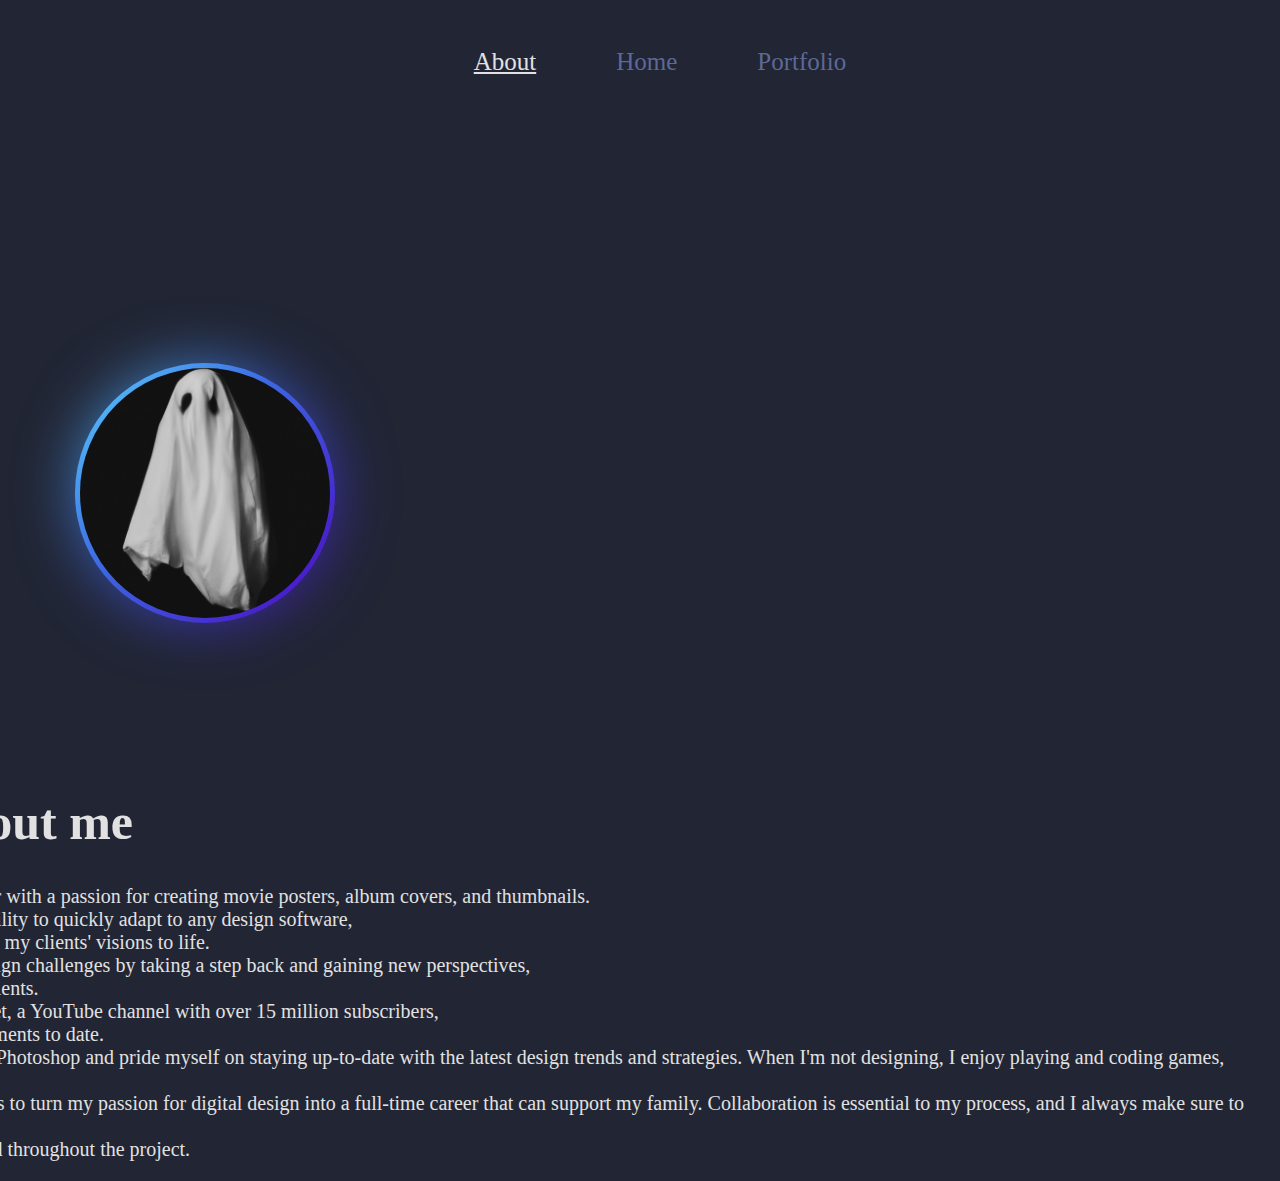
==== about/index.html @ 73d4c9ea "Made top_navbar flex, added class instead of style="*" for active nav link." ====
<!DOCTYPE html>

<html>

<head>

    <!-- HTML Meta Tags -->
    <meta name="description"
        content="Self-taught Digital Designer from scotland, Worked with many big names and helped grow channels.">

    <!-- Facebook Meta Tags -->
    <meta property="og:url" content="https://Ghillie.xyz/">
    <meta property="og:type" content="website">
    <meta property="og:title" content="Ghillie | About">
    <meta property="og:description"
        content="Self-taught Digital Designer from scotland, Worked with many big names and helped grow channels.">
    <meta property="og:image" content="">

    <!-- Twitter Meta Tags -->
    <meta name="twitter:card" content="summary_large_image">
    <meta property="twitter:domain" content="Ghillie.xyz">
    <meta property="twitter:url" content="https://Ghillie.xyz/">
    <meta name="twitter:title" content="Ghillie | About">
    <meta name="twitter:description"
        content="Self-taught Digital Designer from scotland, Worked with many big names and helped grow channels.">
    <meta name="twitter:image" content="">

    <!-- Meta Tags -->

    <meta charset="utf-8">
    <meta name="viewport" content="width=device-width, initial-scale=1.0, shrink-to-fit=no">
    <title>Ghillie | About</title>
    <link href="https://cdn.jsdelivr.net/npm/bootstrap@5.1.3/dist/css/bootstrap.min.css" rel="stylesheet"
        integrity="sha384-1BmE4kWBq78iYhFldvKuhfTAU6auU8tT94WrHftjDbrCEXSU1oBoqyl2QvZ6jIW3" crossorigin="anonymous">
    <link rel="stylesheet" href="/assets/css/main.css">
    <link rel="stylesheet" href="/assets/css/about.css">
    <link rel="stylesheet" href="/assets/css/spinglow.css">
    <link rel="shortcut icon" type="image/png" href="/assets/img/favicon.png">
</head>

<body ondragstart="return false">
    <!-- Page content -->
    <div class="main">
        <div class="top_navbar">
            <ul>
                <li><a href="/about/" class="nav_active_link">About</a></li>
                <li><a href="/">Home</a></li>
                <li><a href="/portfolio/">Portfolio</a></li>
            </ul>
        </div>
        <div class="container">
            <div class="row">
                <div class="col-sm-6">
                    <div class="spinglow"
                        style="margin-left: 3em; margin-top: 11.5em; text-align:left; background-image: url(/assets/ProfilePictures/GhilliePFP.png);">
                    </div>
                </div>
                <div class="col-sm-6">
                    <div class="about">
                        <h1 style="margin-left: -6em; margin-top: 3.5em; text-align:left;">A little bit about me</h1>
                        <p style="margin-left: -15em; text-align:left;">I am a highly skilled digital designer with a
                            passion for
                            creating movie
                            posters, album covers, and
                            thumbnails.<br>
                            With a keen eye for detail and an ability to quickly adapt to any design software,<br>
                            I am confident in my ability to bring my clients' visions to life.<br>
                            As a problem solver, I approach design challenges by taking a step back and gaining new
                            perspectives,<br>
                            ensuring the best outcome for my clients.<br>
                            My work with Daily Dose of Internet, a YouTube channel with over 15 million subscribers,<br>
                            has been one of my biggest achievements to date.<br>
                            In terms of software, I specialize in Photoshop and pride myself on staying up-to-date with
                            the latest design trends and strategies.
                            When I'm not designing, I enjoy playing and coding games, which helps fuel my
                            creativity.<br>
                            Looking ahead, my long-term goal is to turn my passion for digital design into a full-time
                            career that can support my family.
                            Collaboration is essential to my process, and I always make sure to share updates and
                            progress with
                            my<br>
                            clients to
                            ensure their input is valued throughout the project.<br></p>
                    </div>
                </div>
            </div>
        </div>
    </div>
</body>

</html>
---- assets/css/main.css ----
html,
body {
    min-height: 100%;
}

::selection {
    background: #4e00c2;
}

body {
    background: #212534 no-repeat center center fixed;
    -webkit-background-size: cover;
    -moz-background-size: cover;
    -o-background-size: cover;
    background-size: cover;
    overflow-x: hidden;
    font-family: Garamond, serif;
}

/* #region Main body CSS */
.main {
    margin-left: auto;
    margin-right: auto;
    text-align: center;
    min-height: calc(100vh - (var(--divider-physical-height)));
    display: flex;
    flex-direction: column;
    flex-wrap: nowrap;
    justify-content: normal;
    align-items: normal;
    align-content: normal;
}

.main:nth-child(1) {
    display: block;
    flex-grow: 0;
    flex-shrink: 1;
    flex-basis: auto;
    align-self: auto;
    order: 0;
}

.main:nth-child(2) {
    display: block;
    flex-grow: 1;
    flex-shrink: 1;
    flex-basis: auto;
    align-self: auto;
    order: 0;
}

.main h1 {
    color: #e1e1e1;
    font-weight: bold;
    font-size: 50px;
    margin-top: 1em;
}

.main h3 {
    color: #e1e1e1;
    font-weight: bold;
    font-size: 35px;
    margin-top: -25px;
}

.main p {
    color: #e1e1e1;
    font-size: 25px;
}

.main a {
    color: #e1e1e1;
    font-size: 25px;
    text-align: center;
    text-decoration: none;
}

/* #endregion */

/* #region Top Navbar CSS */
.top_navbar {
    margin-top: 2em;
    margin-bottom: 2em;
    text-align: center;
    display: flex;
    justify-content: center;
}
.top_navbar ul {
    display: flex;
    justify-content: center;
    flex-direction: row;
}

@media (max-width: 900px) {
    .top_navbar ul {
        flex-direction: column;
    }
    /* .top_navbar ul li:nth-of-type(1) {
        order: 2 !important;
    }
    .top_navbar ul li:nth-of-type(2) {
        order: 1 !important;
    }
    .top_navbar ul li:nth-of-type(3) {
        order: 3 !important;
    } */
}
/* .top_navbar ul li:nth-of-type(1) {
    order: 1;
}
.top_navbar ul li:nth-of-type(2) {
    order: 2;
}
.top_navbar ul li:nth-of-type(3) {
    order: 3;
} */

.top_navbar li {
    display: inline;
    padding-right: 2.5em;
    padding-left: 2.5em;
}

.top_navbar li a {
    color: #5d6996;
    font-size: 25px;
    text-decoration: none;
    transition: .5s;
}

.top_navbar li a:hover {
    color: #95acff;
    text-align: center;
}

.top_navbar li a.nav_active_link {
    color: #e1e1e1;
    text-decoration: underline;
}

/* #endregion */


/* #region Footer CSS */
.footer {
    background-color: #191c29;
    padding-top: 1em;
    padding-bottom: 1em;
    /* position: fixed; */
    bottom: 0;
    /* margin-top: 5rem; */
    width: 100%;
}

.footer ul {
    margin-bottom: 0;
}

.footer li {
    display: inline;
    padding-right: 5em;
    padding-left: 5em;
}

.footer li a {
    color: #5d6996;
    text-align: center;
    transition: .75s;
}

.footer li a:hover {
    color: #e1e1e1;
}

/* #endregion */

.worked_with {
    color: white;
    text-align: center;
    min-height: calc(100vh - (var(--divider-physical-height) / 2));
}

.worked_with .row>div:hover .explain_box {
    opacity: 1;
    transition: 1s opacity ease-in-out;
}

.worked_with .explain_box {
    margin-left: auto;
    margin-right: auto;
    width: 75%;
    margin-top: 2rem;
    transition: 1s opacity ease-in-out;
    user-select: none;
    opacity: 0;
    position: relative;
    border-radius: 15px;
    background-color: #191c29;
    padding: 20px;
    box-shadow: 0 0 25px 0 rgba(0, 0, 0, .75);
}

.explain_box h1 {
    font-weight: bold;
}

/* #region Scrollbar CSS */
/* Firefox */
* {
    scrollbar-width: thin;
    scrollbar-color: #4e00c2 #212534;
}

/* Chrome, Edge, and Safari */
*::-webkit-scrollbar {
    width: 5px;
}

*::-webkit-scrollbar-track {
    background: #212534;
}

*::-webkit-scrollbar-thumb {
    background-color: #4e00c2;
    border-radius: 0px;
    border: 0px none #212534;
}

/* #endregion */
---- assets/css/about.css ----
html,
body {
    min-height: 100%;
}


/* Style page content */
/* About Stuff Here */

.about {
    margin-left: auto;
    margin-right: auto;
    text-align: center;
}

.about h1 {
    color: #e1e1e1;
}

.about p {
    color: #e1e1e1;
    font-size: 20px;
}
---- assets/css/spinglow.css ----
@property --spinglow-rotate {
    syntax: "<angle>";
    initial-value: 132deg;
    inherits: false;
}

:root {
    --spinwglow-height: 250px;
    --spinwglow-width: 250px;
}

/* Profile Picture Spin content */
.spinglow {
    background: #191c29;
    width: var(--spinwglow-width);
    height: var(--spinwglow-height);
    position: relative;
    border-radius: 250px;
    justify-content: center;
    align-items: center;
    text-align: center;
    margin-left: auto;
    margin-right: auto;
    margin-top: 5em;
    display: flex;
    font-size: 1.5em;
    color: rgba(88, 199, 250, 0);
    font-weight: bold;
    background-size: cover;
    background-position: center;
    transition: 0.4s;
}

.spinglow:hover {
    /* Show Review Box with review in it */
    color: #e1e1e1;
}

/* Spinning Glow Size */
.spinglow::before {
    content: "";
    width: 260px;
    height: 260px;
    border-radius: 250px;
    background-image: linear-gradient(var(--spinglow-rotate), #5ddcff, #3c67e3 43%, #4e00c2);
    position: absolute;
    z-index: -1;
    animation: spin 2.5s linear infinite;
}

.spinglow::after {
    position: absolute;
    content: "";
    z-index: -1;
    width: 300px;
    height: 300px;
    border-radius: 250px;
    transform: scale(0.8);
    filter: blur(calc(var(--spinwglow-height) / 6));
    background-image: linear-gradient(var(--spinglow-rotate), #5ddcff, #3c67e3 43%, #4e00c2);
    opacity: 1;
    animation: spin 2.5s linear infinite;
}

@keyframes spin {
    0% {
        --spinglow-rotate: 0deg;
    }

    100% {
        --spinglow-rotate: 360deg;
    }
}

/* Profile Picture Spin content */
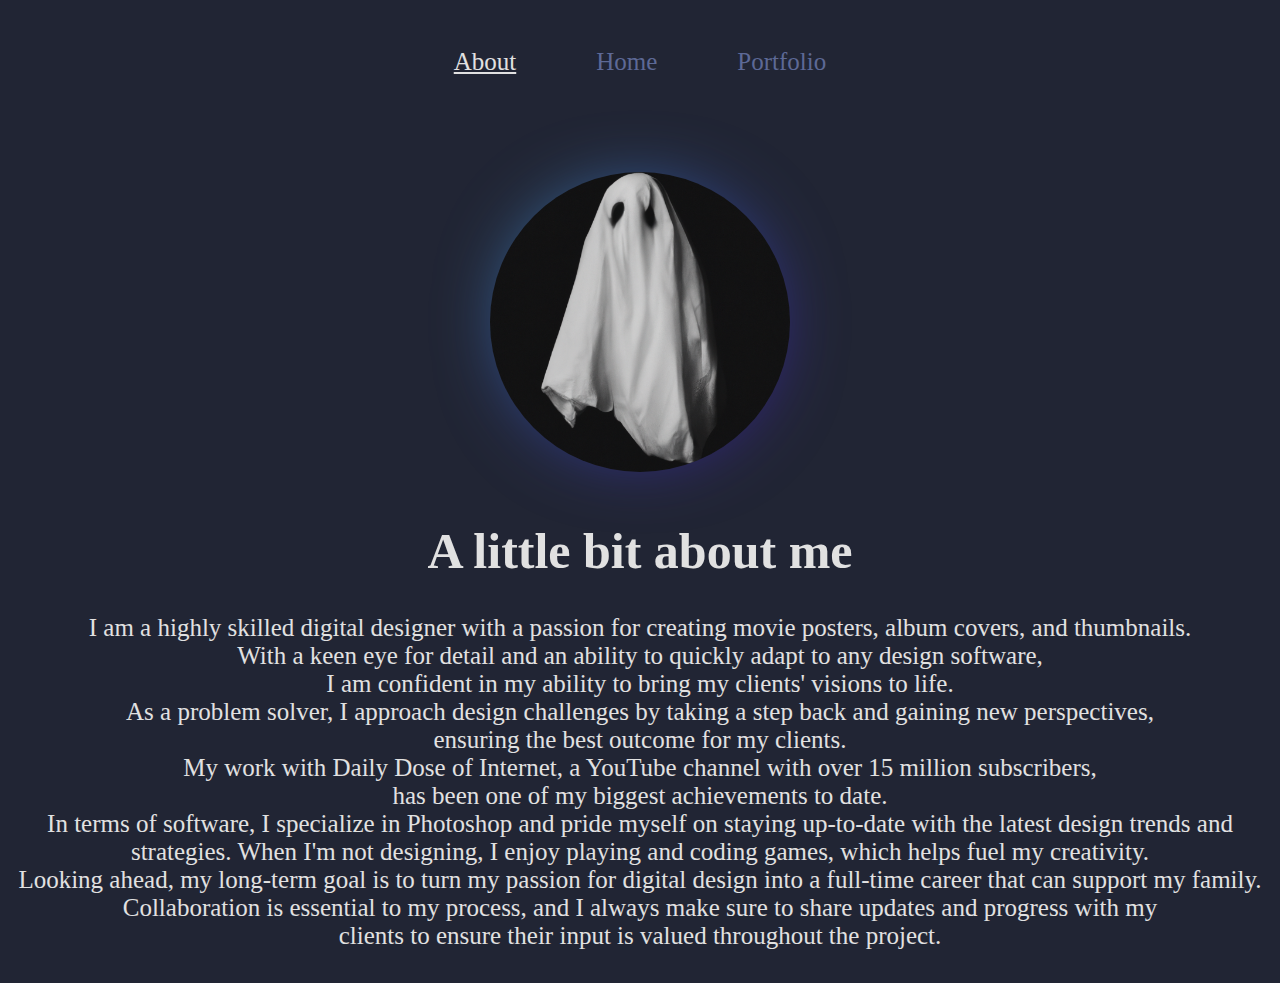
==== commit 375b63c0: "Portfolio Meta" ====
--- a/about/index.html
+++ b/about/index.html
@@ -40,7 +40,7 @@
 
 <body ondragstart="return false">
     <!-- Page content -->
-    <div class="main">
+    <div class="main" style="min-height: 100vh;">
         <div class="top_navbar">
             <ul>
                 <li><a href="/about/" class="nav_active_link">About</a></li>
@@ -48,14 +48,50 @@
                 <li><a href="/portfolio/">Portfolio</a></li>
             </ul>
         </div>
-        <div class="container">
+        <div class="container" style="justify-content: center;
+        align-items: center;
+        display: flex;
+        flex-grow: 1;">
             <div class="row">
-                <div class="col-sm-6">
+                <div class="col-md-3">
+                    <div class="spinglow spinglow-responsive" data-spinglow-scale="0.8" data-spinglow-max-width="300"
+                        style="background-image: url(/assets/ProfilePictures/GhilliePFP.png);margin-top:3rem;">
+                    </div>
+                </div>
+                <div class="text-center text-md-start col-md-9">
+                    <h1 class="fs-1">A little bit about me</h1>
+                    <p class="fs-5">I am a highly skilled digital designer with a
+                        passion for
+                        creating movie
+                        posters, album covers, and
+                        thumbnails.<br>
+                        With a keen eye for detail and an ability to quickly adapt to any design software,<br>
+                        I am confident in my ability to bring my clients' visions to life.<br>
+                        As a problem solver, I approach design challenges by taking a step back and gaining new
+                        perspectives,<br>
+                        ensuring the best outcome for my clients.<br>
+                        My work with Daily Dose of Internet, a YouTube channel with over 15 million subscribers,<br>
+                        has been one of my biggest achievements to date.<br>
+                        In terms of software, I specialize in Photoshop and pride myself on staying up-to-date with
+                        the latest design trends and strategies.
+                        When I'm not designing, I enjoy playing and coding games, which helps fuel my
+                        creativity.<br>
+                        Looking ahead, my long-term goal is to turn my passion for digital design into a full-time
+                        career that can support my family.
+                        Collaboration is essential to my process, and I always make sure to share updates and
+                        progress with
+                        my<br>
+                        clients to
+                        ensure their input is valued throughout the project.<br></p>
+                </div>
+            </div>
+            <!-- <div class="row">
+                <div class="col-md-6">
                     <div class="spinglow"
                         style="margin-left: 3em; margin-top: 11.5em; text-align:left; background-image: url(/assets/ProfilePictures/GhilliePFP.png);">
                     </div>
                 </div>
-                <div class="col-sm-6">
+                <div class="col-md-6">
                     <div class="about">
                         <h1 style="margin-left: -6em; margin-top: 3.5em; text-align:left;">A little bit about me</h1>
                         <p style="margin-left: -15em; text-align:left;">I am a highly skilled digital designer with a
@@ -83,9 +119,10 @@
                             ensure their input is valued throughout the project.<br></p>
                     </div>
                 </div>
-            </div>
+            </div> -->
         </div>
     </div>
+    <script src="/assets/js/spinglow_responsive.js"></script>
 </body>
 
 </html>--- a/assets/css/main.css
+++ b/assets/css/main.css
@@ -85,7 +85,9 @@
     display: flex;
     justify-content: center;
 }
+
 .top_navbar ul {
+    padding-left: 0;
     display: flex;
     justify-content: center;
     flex-direction: row;
@@ -95,6 +97,7 @@
     .top_navbar ul {
         flex-direction: column;
     }
+
     /* .top_navbar ul li:nth-of-type(1) {
         order: 2 !important;
     }
@@ -105,6 +108,7 @@
         order: 3 !important;
     } */
 }
+
 /* .top_navbar ul li:nth-of-type(1) {
     order: 1;
 }
@@ -140,37 +144,6 @@
 
 /* #endregion */
 
-
-/* #region Footer CSS */
-.footer {
-    background-color: #191c29;
-    padding-top: 1em;
-    padding-bottom: 1em;
-    /* position: fixed; */
-    bottom: 0;
-    /* margin-top: 5rem; */
-    width: 100%;
-}
-
-.footer ul {
-    margin-bottom: 0;
-}
-
-.footer li {
-    display: inline;
-    padding-right: 5em;
-    padding-left: 5em;
-}
-
-.footer li a {
-    color: #5d6996;
-    text-align: center;
-    transition: .75s;
-}
-
-.footer li a:hover {
-    color: #e1e1e1;
-}
 
 /* #endregion */
 
@@ -226,4 +199,69 @@
     border: 0px none #212534;
 }
 
-/* #endregion */+/* #endregion */
+
+
+.recent_work {
+    /* min-height: calc(100vh - (var(--divider-physical-height) / 2)); */
+    /* display: flex; */
+    /* flex-direction: column; */
+    /* justify-content: center; */
+    /* align-items: center; */
+    position: relative;
+}
+
+.recent_work {
+    min-height: calc(100vh - (var(--divider-physical-height) / 2));
+    display: flex;
+    flex-direction: column;
+    flex-wrap: nowrap;
+    justify-content: normal;
+    align-items: normal;
+    align-content: normal;
+}
+
+.recent_work_content {
+    min-height: 50vh;
+    margin-bottom: 4rem;
+    display: block;
+    flex-grow: 1;
+    flex-shrink: 1;
+    flex-basis: auto;
+    align-self: auto;
+    order: 0;
+}
+
+.footer {
+    display: flex;
+    flex-grow: 0;
+    flex-shrink: 1;
+    flex-basis: auto;
+    align-self: auto;
+    order: 0;
+    justify-content: center;
+    flex-direction: row;
+}
+
+.footer ul {
+    padding-left: 0;
+    display: flex;
+    justify-content: center;
+    flex-direction: row;
+    gap: 8rem;
+    font-size: 2rem;
+    list-style-type: none;
+}
+
+.footer a {
+    color: white;
+    text-decoration: none;
+}
+
+@media (max-width: 900px) {
+    .footer ul {
+        margin-top: 2rem;
+        gap: 5px;
+        flex-direction: column;
+    }
+}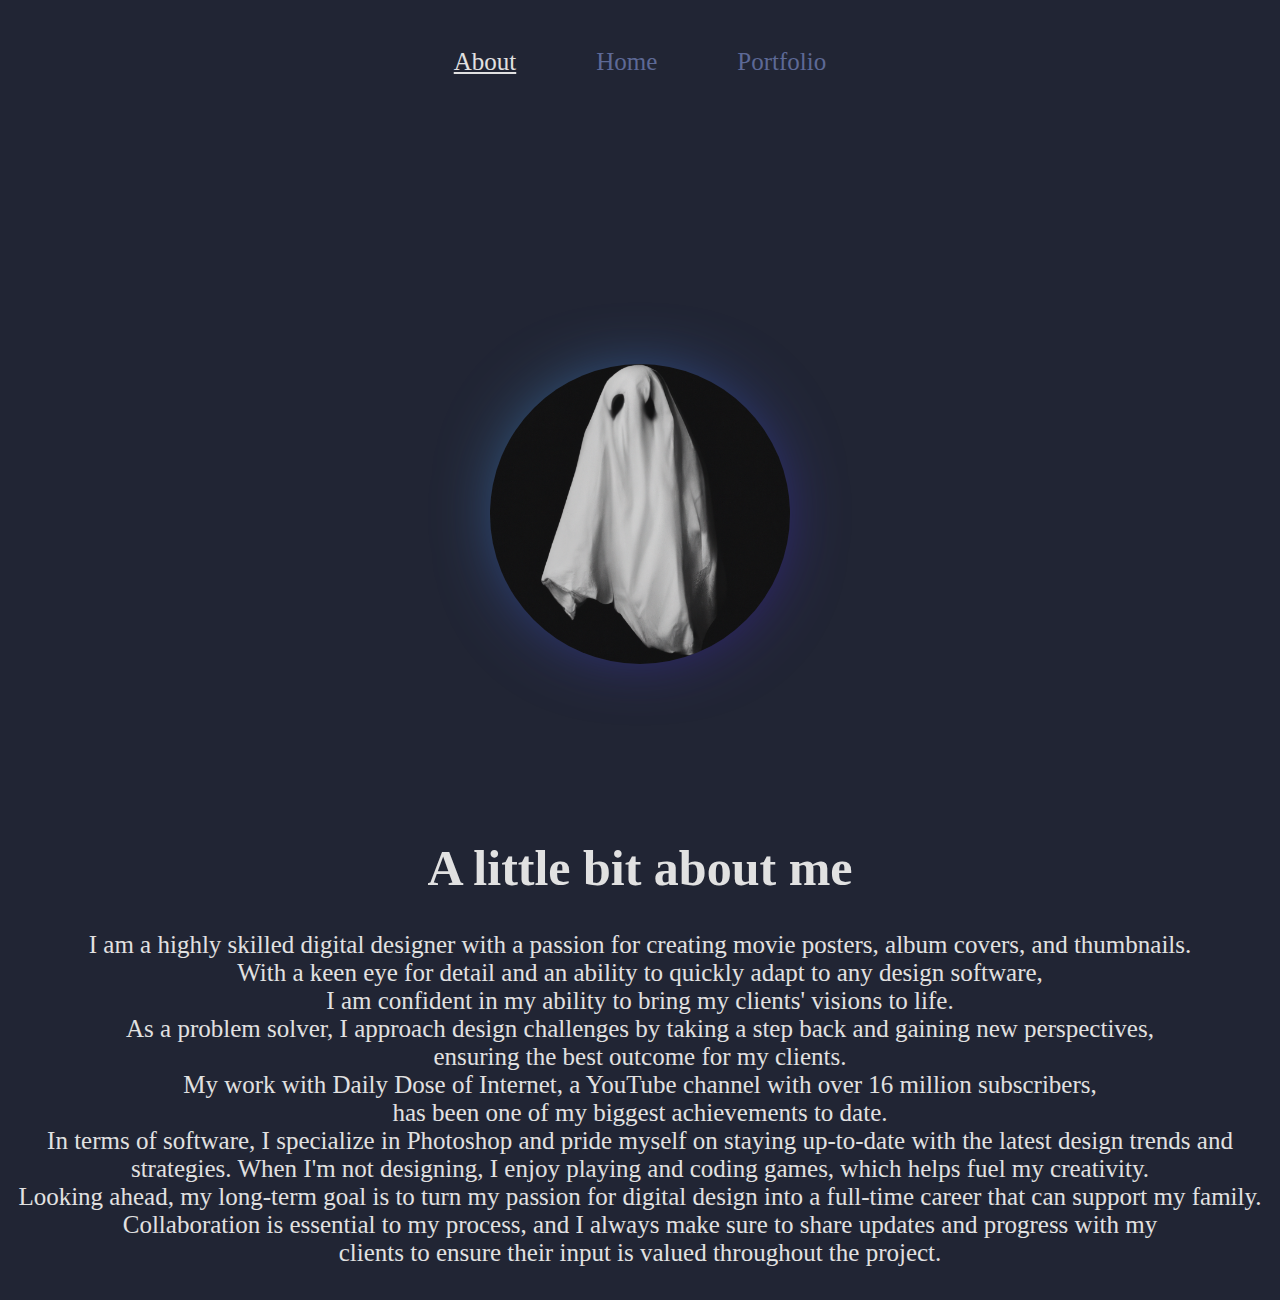
==== commit b1297e05: "updated 404 and sub counts" ====
--- a/about/index.html
+++ b/about/index.html
@@ -40,7 +40,7 @@
 
 <body ondragstart="return false">
     <!-- Page content -->
-    <div class="main" style="min-height: 100vh;">
+    <div class="main" style="min-height: 100%;">
         <div class="top_navbar">
             <ul>
                 <li><a href="/about/" class="nav_active_link">About</a></li>
@@ -55,12 +55,13 @@
             <div class="row">
                 <div class="col-md-3">
                     <div class="spinglow spinglow-responsive" data-spinglow-scale="0.8" data-spinglow-max-width="300"
-                        style="background-image: url(/assets/ProfilePictures/GhilliePFP.png);margin-top:3rem;">
+                        style="background-image: url(/assets/ProfilePictures/GhilliePFP.png);margin-top: 10em;">
                     </div>
                 </div>
                 <div class="text-center text-md-start col-md-9">
-                    <h1 class="fs-1">A little bit about me</h1>
-                    <p class="fs-5">I am a highly skilled digital designer with a
+                    <h1 class="fs-1" style="margin-top: 3.5em;">A little bit about me</h1>
+                    <p class="fs-5">I am a highly skilled digital designer
+                        with a
                         passion for
                         creating movie
                         posters, album covers, and
@@ -70,7 +71,7 @@
                         As a problem solver, I approach design challenges by taking a step back and gaining new
                         perspectives,<br>
                         ensuring the best outcome for my clients.<br>
-                        My work with Daily Dose of Internet, a YouTube channel with over 15 million subscribers,<br>
+                        My work with Daily Dose of Internet, a YouTube channel with over 16 million subscribers,<br>
                         has been one of my biggest achievements to date.<br>
                         In terms of software, I specialize in Photoshop and pride myself on staying up-to-date with
                         the latest design trends and strategies.
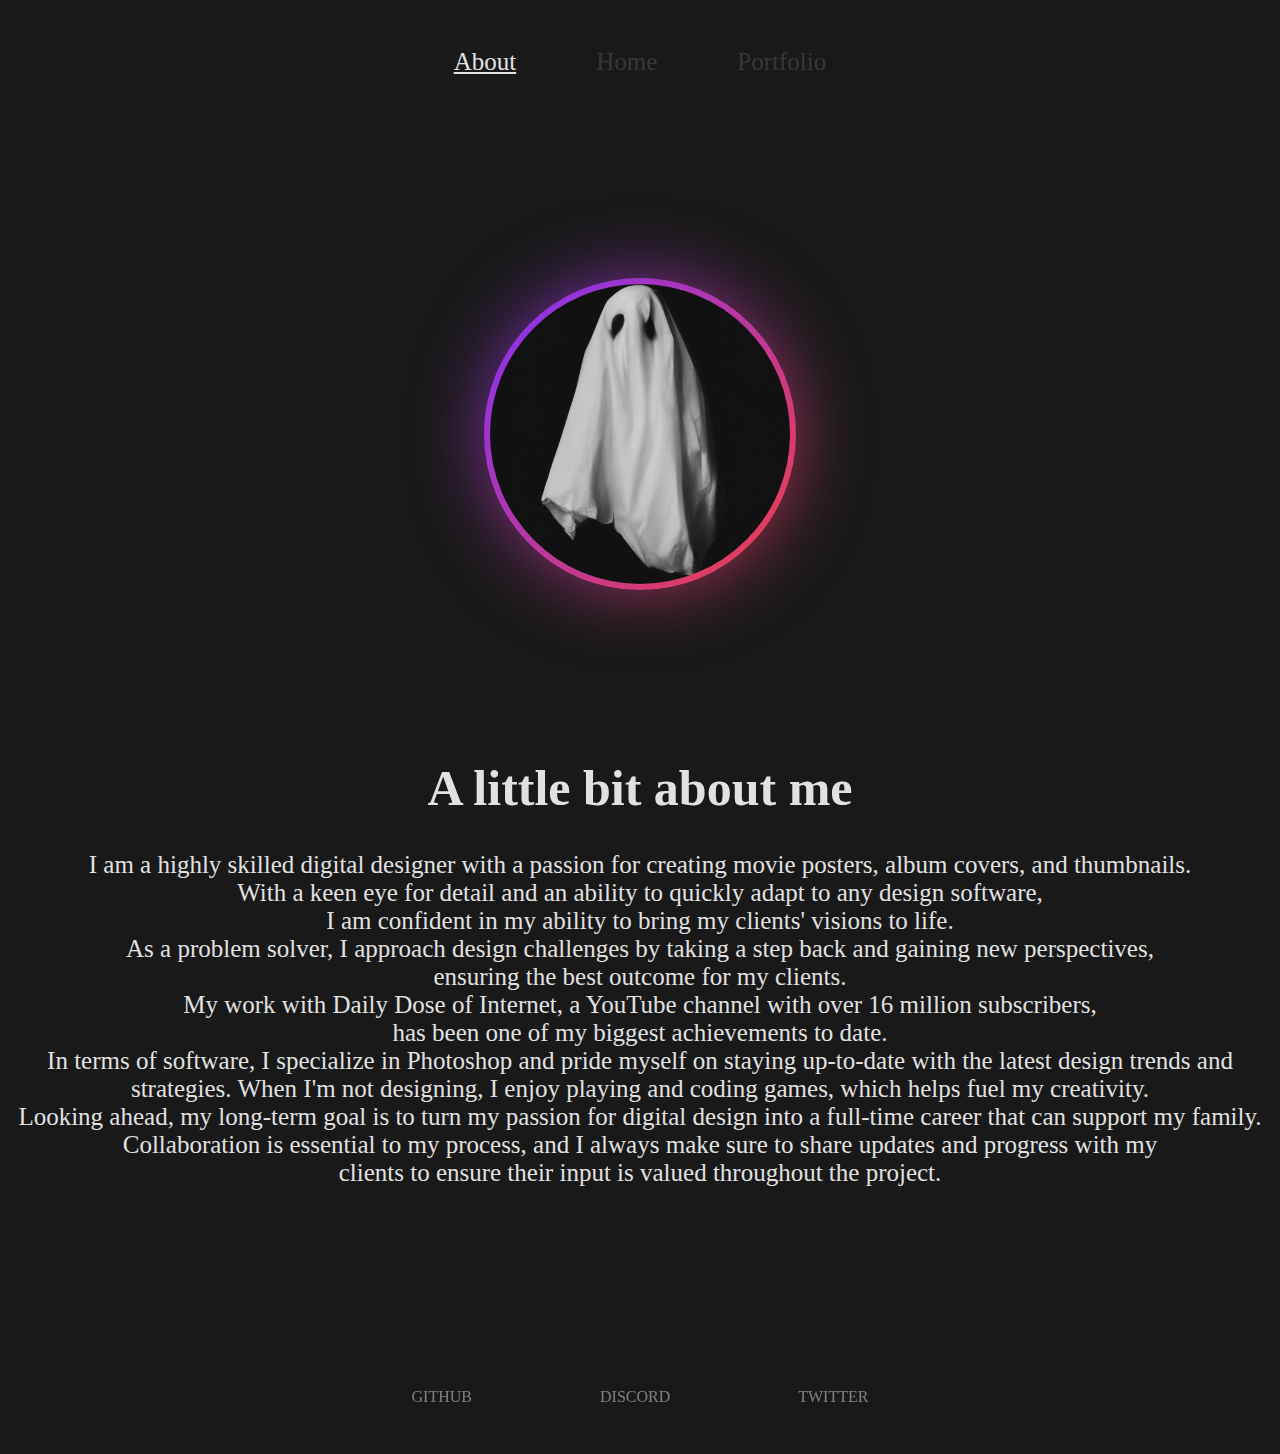
==== commit 23db0f4f: "Design Change" ====
--- a/about/index.html
+++ b/about/index.html
@@ -5,25 +5,22 @@
 <head>
 
     <!-- HTML Meta Tags -->
-    <meta name="description"
-        content="Self-taught Digital Designer from scotland, Worked with many big names and helped grow channels.">
+    <meta name="description" content="SClick to find out a little bit about me.">
 
     <!-- Facebook Meta Tags -->
     <meta property="og:url" content="https://Ghillie.xyz/">
     <meta property="og:type" content="website">
     <meta property="og:title" content="Ghillie | About">
-    <meta property="og:description"
-        content="Self-taught Digital Designer from scotland, Worked with many big names and helped grow channels.">
-    <meta property="og:image" content="">
+    <meta property="og:description" content="Click to find out a little bit about me.">
+    <meta property="og:image" content="/assets/img/MetaImgs/Meta-About.png">
 
     <!-- Twitter Meta Tags -->
     <meta name="twitter:card" content="summary_large_image">
     <meta property="twitter:domain" content="Ghillie.xyz">
     <meta property="twitter:url" content="https://Ghillie.xyz/">
     <meta name="twitter:title" content="Ghillie | About">
-    <meta name="twitter:description"
-        content="Self-taught Digital Designer from scotland, Worked with many big names and helped grow channels.">
-    <meta name="twitter:image" content="">
+    <meta name="twitter:description" content="Click to find out a little bit about me.">
+    <meta name="twitter:image:src" content="https://ghillie.xyz/assets/img/MetaImgs/Meta-About.png">
 
     <!-- Meta Tags -->
 
@@ -86,42 +83,14 @@
                         ensure their input is valued throughout the project.<br></p>
                 </div>
             </div>
-            <!-- <div class="row">
-                <div class="col-md-6">
-                    <div class="spinglow"
-                        style="margin-left: 3em; margin-top: 11.5em; text-align:left; background-image: url(/assets/ProfilePictures/GhilliePFP.png);">
-                    </div>
-                </div>
-                <div class="col-md-6">
-                    <div class="about">
-                        <h1 style="margin-left: -6em; margin-top: 3.5em; text-align:left;">A little bit about me</h1>
-                        <p style="margin-left: -15em; text-align:left;">I am a highly skilled digital designer with a
-                            passion for
-                            creating movie
-                            posters, album covers, and
-                            thumbnails.<br>
-                            With a keen eye for detail and an ability to quickly adapt to any design software,<br>
-                            I am confident in my ability to bring my clients' visions to life.<br>
-                            As a problem solver, I approach design challenges by taking a step back and gaining new
-                            perspectives,<br>
-                            ensuring the best outcome for my clients.<br>
-                            My work with Daily Dose of Internet, a YouTube channel with over 15 million subscribers,<br>
-                            has been one of my biggest achievements to date.<br>
-                            In terms of software, I specialize in Photoshop and pride myself on staying up-to-date with
-                            the latest design trends and strategies.
-                            When I'm not designing, I enjoy playing and coding games, which helps fuel my
-                            creativity.<br>
-                            Looking ahead, my long-term goal is to turn my passion for digital design into a full-time
-                            career that can support my family.
-                            Collaboration is essential to my process, and I always make sure to share updates and
-                            progress with
-                            my<br>
-                            clients to
-                            ensure their input is valued throughout the project.<br></p>
-                    </div>
-                </div>
-            </div> -->
         </div>
+    </div>
+    <div class="footer" style="margin-top: 10em;">
+        <ul>
+            <li><a href="https://github.com/Ghilliexyz" target="_blank">GITHUB</a></li>
+            <li><a href="https://discordapp.com/users/211851747688185856" target="_blank">DISCORD</a></li>
+            <li><a href="https://twitter.com/Ghilliexyz" target="_blank">TWITTER</a></li>
+        </ul>
     </div>
     <script src="/assets/js/spinglow_responsive.js"></script>
 </body>
--- a/assets/css/main.css
+++ b/assets/css/main.css
@@ -4,11 +4,12 @@
 }
 
 ::selection {
-    background: #4e00c2;
+    background: #f64040;
+    color: #191919;
 }
 
 body {
-    background: #212534 no-repeat center center fixed;
+    background: #191919 no-repeat center center fixed;
     -webkit-background-size: cover;
     -moz-background-size: cover;
     -o-background-size: cover;
@@ -126,14 +127,16 @@
 }
 
 .top_navbar li a {
-    color: #5d6996;
+    /* color: #5d6996; */
+    color: #383838;
     font-size: 25px;
     text-decoration: none;
     transition: .5s;
 }
 
 .top_navbar li a:hover {
-    color: #95acff;
+    /* color: #95acff; */
+    color: #9c9c9c;
     text-align: center;
 }
 
@@ -148,7 +151,7 @@
 /* #endregion */
 
 .worked_with {
-    color: white;
+    color: #e1e1e1;
     text-align: center;
     min-height: calc(100vh - (var(--divider-physical-height) / 2));
 }
@@ -168,7 +171,7 @@
     opacity: 0;
     position: relative;
     border-radius: 15px;
-    background-color: #191c29;
+    background-color: #191919;
     padding: 20px;
     box-shadow: 0 0 25px 0 rgba(0, 0, 0, .75);
 }
@@ -181,7 +184,7 @@
 /* Firefox */
 * {
     scrollbar-width: thin;
-    scrollbar-color: #4e00c2 #212534;
+    scrollbar-color: #f64040 #191919;
 }
 
 /* Chrome, Edge, and Safari */
@@ -190,13 +193,13 @@
 }
 
 *::-webkit-scrollbar-track {
-    background: #212534;
+    background: #191919;
 }
 
 *::-webkit-scrollbar-thumb {
-    background-color: #4e00c2;
+    background-color: #f64040;
     border-radius: 0px;
-    border: 0px none #212534;
+    border: 0px none #191919;
 }
 
 /* #endregion */
@@ -232,12 +235,21 @@
     order: 0;
 }
 
+.recent_work_content h1 {
+    font-weight: bold;
+    margin-top: 2.5em;
+    margin-bottom: 2.5em;
+    color: #e1e1e1;
+    text-align: center;
+}
+
 .footer {
     display: flex;
     flex-grow: 0;
     flex-shrink: 1;
     flex-basis: auto;
     align-self: auto;
+    margin-bottom: 2em;
     order: 0;
     justify-content: center;
     flex-direction: row;
@@ -249,13 +261,21 @@
     justify-content: center;
     flex-direction: row;
     gap: 8rem;
-    font-size: 2rem;
+    font-size: 1rem;
     list-style-type: none;
+    text-align: center;
 }
 
 .footer a {
-    color: white;
+    color: #e1e1e1;
     text-decoration: none;
+    opacity: 0.5;
+    transition: opacity 0.5s ease-in-out;
+}
+
+.footer a:hover {
+    opacity: 1;
+    transition: opacity 0.5s ease-in-out;
 }
 
 @media (max-width: 900px) {
--- a/assets/css/spinglow.css
+++ b/assets/css/spinglow.css
@@ -14,18 +14,16 @@
     background: #191c29;
     width: var(--spinwglow-width);
     height: var(--spinwglow-height);
+    aspect-ratio: 1/1;
     position: relative;
-    border-radius: 250px;
+    border-radius: 100%;
     justify-content: center;
     align-items: center;
-    text-align: center;
     margin-left: auto;
     margin-right: auto;
     margin-top: 5em;
     display: flex;
-    font-size: 1.5em;
     color: rgba(88, 199, 250, 0);
-    font-weight: bold;
     background-size: cover;
     background-position: center;
     transition: 0.4s;
@@ -39,10 +37,11 @@
 /* Spinning Glow Size */
 .spinglow::before {
     content: "";
-    width: 260px;
-    height: 260px;
-    border-radius: 250px;
-    background-image: linear-gradient(var(--spinglow-rotate), #5ddcff, #3c67e3 43%, #4e00c2);
+    height: calc(var(--spinwglow-height) * 1.04);
+    width: calc(var(--spinwglow-width) * 1.04);
+    aspect-ratio: 1/1;
+    border-radius: 100%;
+    background-image: linear-gradient(var(--spinglow-rotate), #7f31ff, #f64040);
     position: absolute;
     z-index: -1;
     animation: spin 2.5s linear infinite;
@@ -52,12 +51,13 @@
     position: absolute;
     content: "";
     z-index: -1;
-    width: 300px;
-    height: 300px;
-    border-radius: 250px;
+    height: calc(var(--spinwglow-height) * 1.2);
+    width: calc(var(--spinwglow-width) * 1.2);
+    aspect-ratio: 1/1;
+    border-radius: 100%;
     transform: scale(0.8);
     filter: blur(calc(var(--spinwglow-height) / 6));
-    background-image: linear-gradient(var(--spinglow-rotate), #5ddcff, #3c67e3 43%, #4e00c2);
+    background-image: linear-gradient(var(--spinglow-rotate), #7f31ff, #f64040);
     opacity: 1;
     animation: spin 2.5s linear infinite;
 }
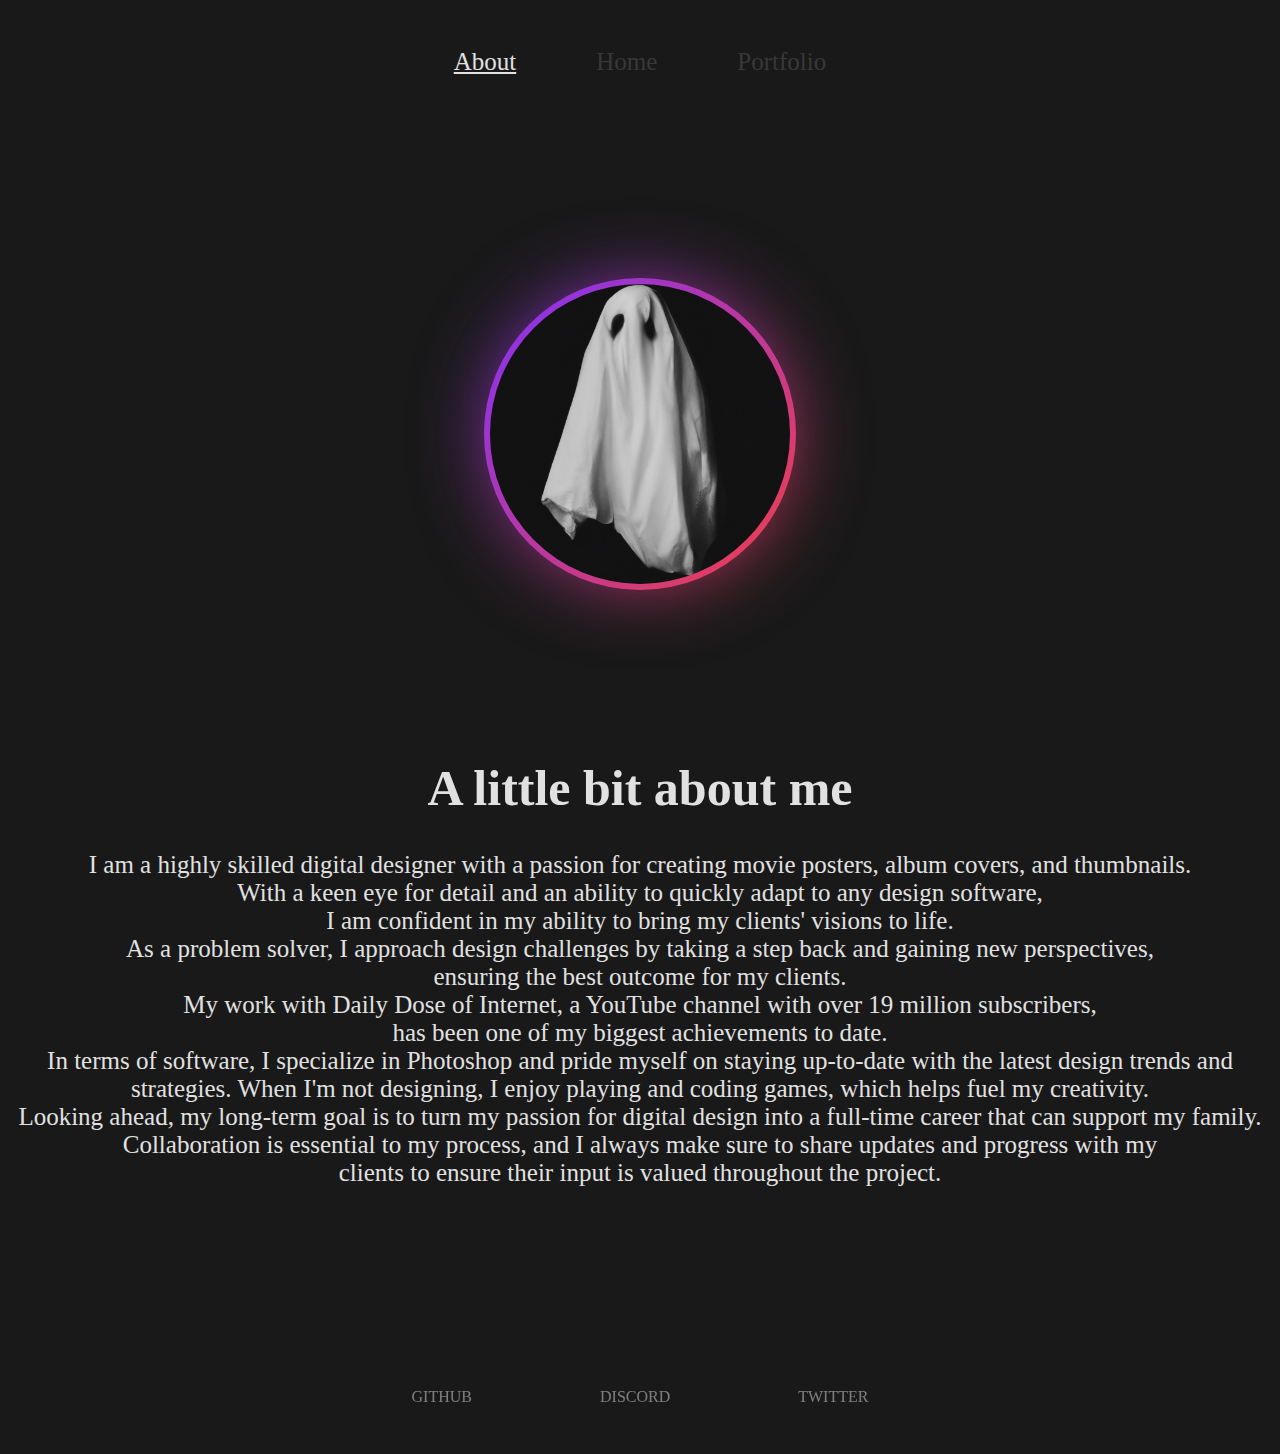
==== commit 72b4fe67: "Updated Jasons Sub count" ====
--- a/about/index.html
+++ b/about/index.html
@@ -68,7 +68,7 @@
                         As a problem solver, I approach design challenges by taking a step back and gaining new
                         perspectives,<br>
                         ensuring the best outcome for my clients.<br>
-                        My work with Daily Dose of Internet, a YouTube channel with over 16 million subscribers,<br>
+                        My work with Daily Dose of Internet, a YouTube channel with over 19 million subscribers,<br>
                         has been one of my biggest achievements to date.<br>
                         In terms of software, I specialize in Photoshop and pride myself on staying up-to-date with
                         the latest design trends and strategies.
